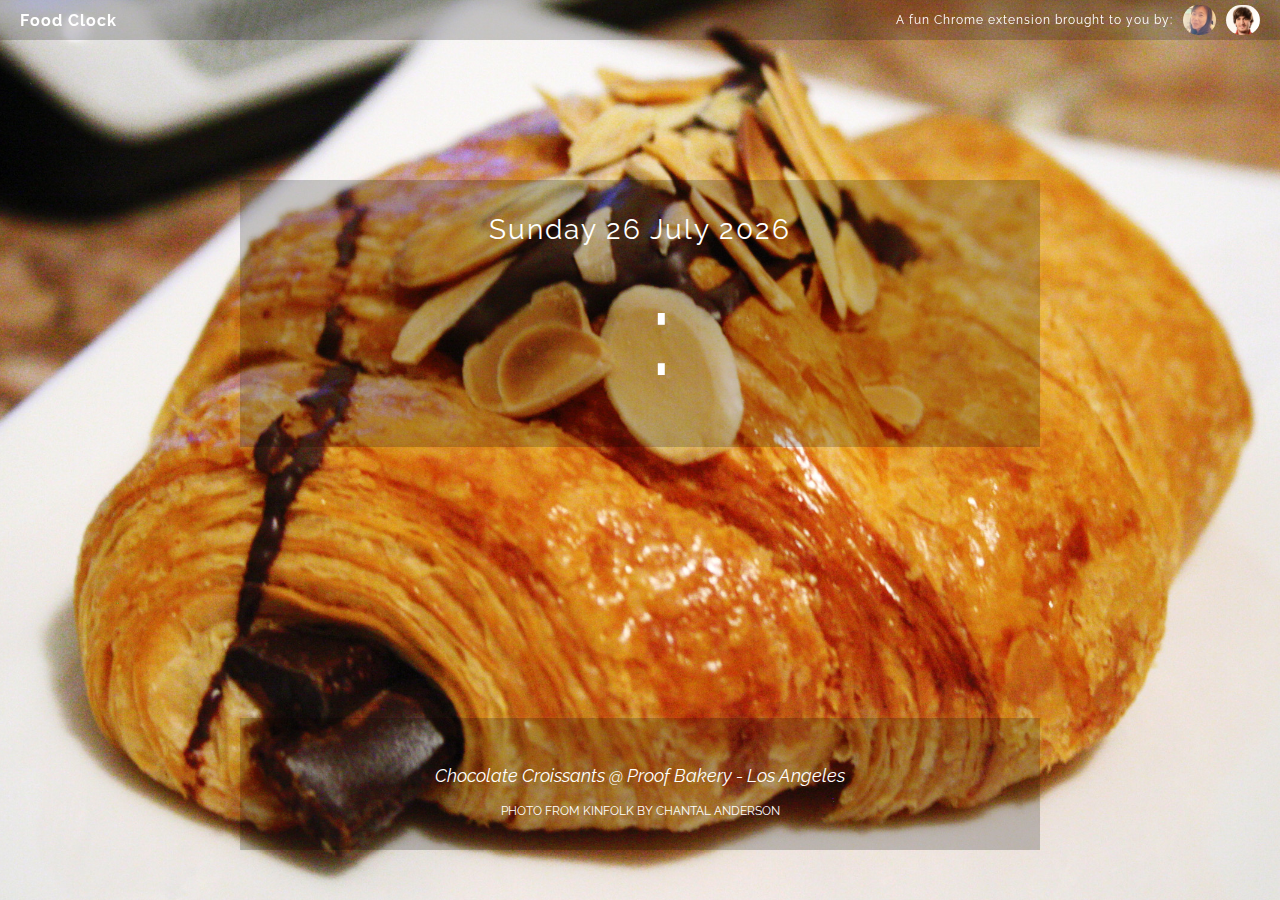
==== index.html @ 90855bd9 "fixed ampm and updated css fonts" ====
<!DOCTYPE html>
<html lang="en">
	<head>
    	<meta charset="utf-8">
    	<meta name="description" content="Food Clock">
    	<meta name="keywords" content="food, clock, time, eat, food">
	
		<title>Food Clock</title>
		
		<!-- external CSS link -->
		<link rel="stylesheet" href="css/reset.css">
		<link href='http://fonts.googleapis.com/css?family=Raleway:300,500,100' rel='stylesheet' type='text/css'>
		<link rel="stylesheet" href="css/style.css">

		<script>
		  (function(i,s,o,g,r,a,m){i['GoogleAnalyticsObject']=r;i[r]=i[r]||function(){
		  (i[r].q=i[r].q||[]).push(arguments)},i[r].l=1*new Date();a=s.createElement(o),
		  m=s.getElementsByTagName(o)[0];a.async=1;a.src=g;m.parentNode.insertBefore(a,m)
		  })(window,document,'script','//www.google-analytics.com/analytics.js','ga');

		  ga('create', 'UA-53057624-2', 'auto');
		  ga('send', 'pageview');

		</script>
	</head>
	<body>

		<header>
			<span class="logo">Food Clock</span>
			<span class="about"><a href="http://the212.co" target="_blank"><img class="profile" src="images/seb.png"></a></span>
			<span class="about"><a href="" target="_blank"><img class="profile" src="images/elaine.png"></a></span>
			<span class="about headline">A fun Chrome extension brought to you by: </span>
		</header>

		<main>
			<div class="clock">
			<div id="Date"></div>
			  <ul>
			    	<li id="hours"></li>
			      	<li id="point">:</li>
			      	<li id="min"></li>
			      	<li id="ampm"></li>
			  </ul>
			</div>

			<div class="info">
				<h2>Chocolate Croissants @ Proof Bakery - Los Angeles</h2>
				<h4>Photo from Kinfolk by Chantal Anderson</h4>
			</div>
		</main>

		<footer>
		</footer>

		<!-- javascript -->
		<script src="http://code.jquery.com/jquery-1.10.2.min.js"></script>
		<script src="js/main.js"></script>
	</body>
</html>
---- css/style.css ----
/* 
Project Name: Blank Template
Client: Your Client
Author: Your Name
Developer @GA in NYC
*/


/******************************************
/* SETUP                   
/*******************************************/

/* Box Model Hack */
* {
     -moz-box-sizing: border-box; /* Firexfox */
     -webkit-box-sizing: border-box; /* Safari/Chrome/iOS/Android */
     box-sizing: border-box; /* IE */
}

/* Clear fix hack */
.clearfix:after {
     content: ".";
     display: block;
     clear: both;
     visibility: hidden;
     line-height: 0;
     height: 0;
}

.clear {
	clear: both;
}

.alignright {
	float: right; 
	padding: 0 0 10px 10px; /* note the padding around a right floated image */
}

.alignleft {
	float: left; 
	padding: 0 10px 10px 0; /* note the padding around a left floated image */
}

/******************************************
/* BASE STYLES                   
/*******************************************/
html { 
  background: url(../images/cc.jpg) no-repeat center center fixed; 
  -webkit-background-size: cover;
  -moz-background-size: cover;
  -o-background-size: cover;
  background-size: cover;
}

body {
     color: #000;
     font-size: 12px;
     line-height: 1.4;
     font-family: Raleway, Helvetica, sans-serif;
}

h1 {
     font-size:48px;
     margin:10px 0px;
}


/******************************************
/* LAYOUT                   
/*******************************************/
header {
     height:40px;
     width:100%;
     position: fixed;
     background:#000;
     color:#fff;
     background:rgba(0,0,0,0.2);
     padding-left:20px;
     padding-right:10px;
}

.logo {
     float:left;
     padding-top:10px;
     font-size:16px;
     font-weight: bold;
     letter-spacing: 1px;
}

.headline {
     padding-top:12px;
     letter-spacing: 1px;
}

.about {
     float:right;
     padding-right:10px;
}

.profile {
     height:30px;
     border-radius: 15px;
     position: relative;
     top:5px;
}

.container {
    width: 960px;
    margin: 0 auto;
    overflow: hidden;
}

.clock {
    width: 800px;
    margin: 0 auto;
    padding: 30px;
    color: #FFF;
    position: relative;
    top:180px;
    background:rgba(0,0,0,0.2);
}

#Date {
    font-size: 28px;
    text-align: center;
    letter-spacing: 2px;
}

ul {
    width: 800px;
    margin: 0 auto;
    padding: 0px;
    list-style: none;
    text-align: center;
}

ul li {
    display: inline;
    font-size: 10em;
    text-align: center;
}

#ampm {
     text-transform: uppercase;
     color:#FFF;
     font-size: 6em;
     letter-spacing: 1px;
     display: inline-block;
     margin-left:15px;
}

.info {
     width: 800px;
     margin: 0 auto;
     padding: 30px;
     color: #FFF;
     position: absolute;
     bottom:50px;
     margin-left:50%;
     left:-400px;
     background:rgba(0,0,0,0.2);
     text-align: center;
}

.info h2 {
     font-size:18px;
     margin:15px;
     font-style: italic;
}

.info h4 {
     font-size:12px;
     text-transform: uppercase;
}

#point {
    position: relative;
    /* 
    -moz-animation: mymove 1s ease infinite;
    -webkit-animation: mymove 1s ease infinite;
    */
    padding-left: 10px;
    padding-right: 10px;
}

/* Simple Animation */
@-webkit-keyframes mymove {
    0% {opacity: 1.0;
}

50% {
    opacity: 0;
    text-shadow: none;
}

100% {
    opacity: 1.0;
}    
}

@-moz-keyframes mymove {
    0% {
        opacity: 1.0;
    }

    50% {
        opacity: 0;
        text-shadow: none;
    }

    100% {
        opacity: 1.0;
    };
}


/******************************************
/* ADDITIONAL STYLES                   
/*******************************************/
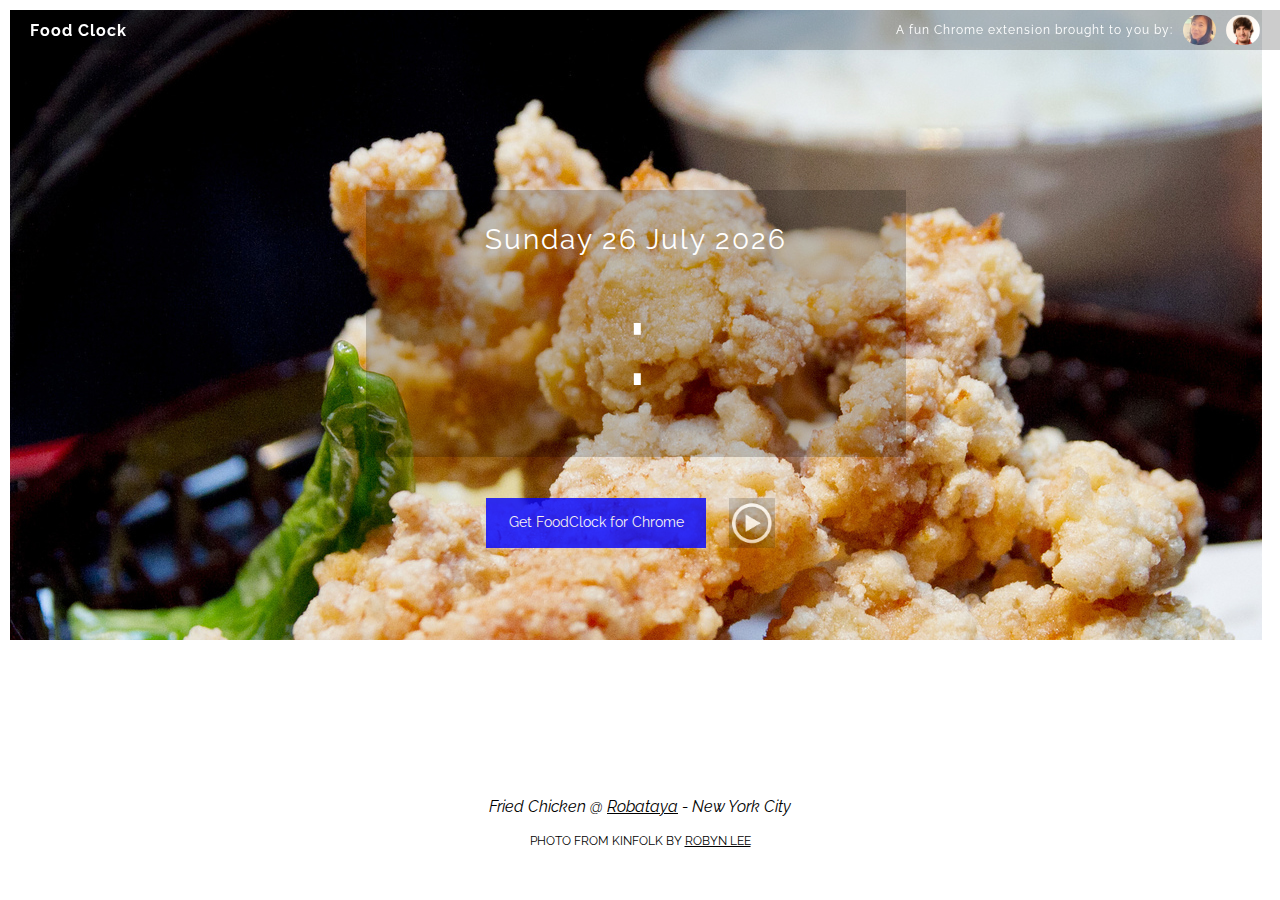
==== commit e2f0dfdd: "added install and video buttons" ====
--- a/index.html
+++ b/index.html
@@ -5,13 +5,14 @@
     	<meta name="description" content="Food Clock">
     	<meta name="keywords" content="food, clock, time, eat, food">
 	
-		<title>Food Clock</title>
+		<title>New Tab - Food Clock</title>
 		
 		<!-- external CSS link -->
 		<link rel="stylesheet" href="css/reset.css">
 		<link href='http://fonts.googleapis.com/css?family=Raleway:300,500,100' rel='stylesheet' type='text/css'>
 		<link rel="stylesheet" href="css/style.css">
 
+		<!-- 
 		<script>
 		  (function(i,s,o,g,r,a,m){i['GoogleAnalyticsObject']=r;i[r]=i[r]||function(){
 		  (i[r].q=i[r].q||[]).push(arguments)},i[r].l=1*new Date();a=s.createElement(o),
@@ -22,38 +23,42 @@
 		  ga('send', 'pageview');
 
 		</script>
+		-->
 	</head>
 	<body>
 
-		<header>
-			<span class="logo">Food Clock</span>
-			<span class="about"><a href="http://the212.co" target="_blank"><img class="profile" src="images/seb.png"></a></span>
-			<span class="about"><a href="" target="_blank"><img class="profile" src="images/elaine.png"></a></span>
-			<span class="about headline">A fun Chrome extension brought to you by: </span>
-		</header>
+		<div class="bg-container">
+			<header>
+				<span class="logo">Food Clock</span>
+				<span class="about"><a href="http://the212.co" target="_blank"><img class="profile" src="images/seb.png"></a></span>
+				<span class="about"><a href="" target="_blank"><img class="profile" src="images/elaine.png"></a></span>
+				<span class="about headline">A fun Chrome extension brought to you by: </span>
+			</header>
 
-		<main>
-			<div class="clock">
-			<div id="Date"></div>
-			  <ul>
-			    	<li id="hours"></li>
-			      	<li id="point">:</li>
-			      	<li id="min"></li>
-			      	<li id="ampm"></li>
-			  </ul>
-			</div>
+			<main>
+				<div class="clock">
+				<div id="Date"></div>
+				  <ul>
+				    	<li id="hours"></li>
+				      	<li id="point">:</li>
+				      	<li id="min"></li>
+				      	<li id="ampm"></li>
+				  </ul>
+				</div>
+				<div class="install-btn"><p>Get FoodClock for Chrome</p> <a href="https://www.youtube.com/watch?v=1_VS9dJqxRg" target="_blank"><img class="install-video" src="images/play-btn2.png"></a></div>
+			</main>
+		</div> <!-- end bg-containter -->
 
-			<div class="info">
-				<h2>Chocolate Croissants @ Proof Bakery - Los Angeles</h2>
-				<h4>Photo from Kinfolk by Chantal Anderson</h4>
-			</div>
-		</main>
+		<div class="info">
+			<h2><span class="food">testing</span> @ <a class="restaurant" href="" target="_blank"></a> - <span class="city"></span></h2>
+			<h4>Photo from Kinfolk by <a class="photographer" href="" target="_blank"></a></h4>
+		</div>
 
 		<footer>
 		</footer>
 
 		<!-- javascript -->
-		<script src="http://code.jquery.com/jquery-1.10.2.min.js"></script>
+		<script src="js/jquery1.10.2.min.js"></script>
 		<script src="js/main.js"></script>
 	</body>
 </html>--- a/css/style.css
+++ b/css/style.css
@@ -28,35 +28,47 @@
 }
 
 .clear {
-	clear: both;
+    clear: both;
 }
 
 .alignright {
-	float: right; 
-	padding: 0 0 10px 10px; /* note the padding around a right floated image */
+    float: right; 
+    padding: 0 0 10px 10px; /* note the padding around a right floated image */
 }
 
 .alignleft {
-	float: left; 
-	padding: 0 10px 10px 0; /* note the padding around a left floated image */
+    float: left; 
+    padding: 0 10px 10px 0; /* note the padding around a left floated image */
 }
 
 /******************************************
 /* BASE STYLES                   
 /*******************************************/
+/* 
 html { 
   background: url(../images/cc.jpg) no-repeat center center fixed; 
   -webkit-background-size: cover;
   -moz-background-size: cover;
   -o-background-size: cover;
   background-size: cover;
-}
+} */
 
 body {
      color: #000;
      font-size: 12px;
      line-height: 1.4;
      font-family: Raleway, Helvetica, sans-serif;
+}
+
+.bg-container {
+    background: url() no-repeat center center fixed; 
+      -webkit-background-size: cover;
+      -moz-background-size: cover;
+      -o-background-size: cover;
+      background-size: cover;
+    height:630px;
+    margin:10px;
+    margin-right:18px;
 }
 
 h1 {
@@ -76,7 +88,7 @@
      color:#fff;
      background:rgba(0,0,0,0.2);
      padding-left:20px;
-     padding-right:10px;
+     padding-right:20px;
 }
 
 .logo {
@@ -111,7 +123,7 @@
 }
 
 .clock {
-    width: 800px;
+    width: 540px;
     margin: 0 auto;
     padding: 30px;
     color: #FFF;
@@ -127,7 +139,7 @@
 }
 
 ul {
-    width: 800px;
+    width: 500px;
     margin: 0 auto;
     padding: 0px;
     list-style: none;
@@ -149,21 +161,63 @@
      margin-left:15px;
 }
 
+.install-btn
+ {
+    width:300px;
+    margin:0 auto;
+    cursor: pointer;
+    position: relative;
+    top:200px;
+ }
+
+ .install-btn p {
+    opacity:0.8;
+    color:#FFF;
+    padding:15px;
+    background-color:blue;
+    font-size:14px;
+    text-align: center;
+    width:220px;
+    display: inline-block;
+ }
+
+ .install-video {
+    height:50px;
+    display: inline-block;
+    position: relative;
+    top:21px;
+    margin-left:20px;
+ }
+
+
 .info {
      width: 800px;
      margin: 0 auto;
      padding: 30px;
-     color: #FFF;
+     color: #000;
      position: absolute;
-     bottom:50px;
+     bottom:20px;
      margin-left:50%;
      left:-400px;
-     background:rgba(0,0,0,0.2);
      text-align: center;
 }
 
+@media (min-width: 1800px) {
+    .info {
+        bottom:60px;
+    }
+
+    .info h2 {
+        font-size:20px;
+    }
+
+    .info h4 {
+        font-size:14px;
+    }
+}
+
 .info h2 {
-     font-size:18px;
+     font-size:16px;
      margin:15px;
      font-style: italic;
 }
@@ -171,6 +225,10 @@
 .info h4 {
      font-size:12px;
      text-transform: uppercase;
+}
+
+.info a {
+    color:#000;
 }
 
 #point {
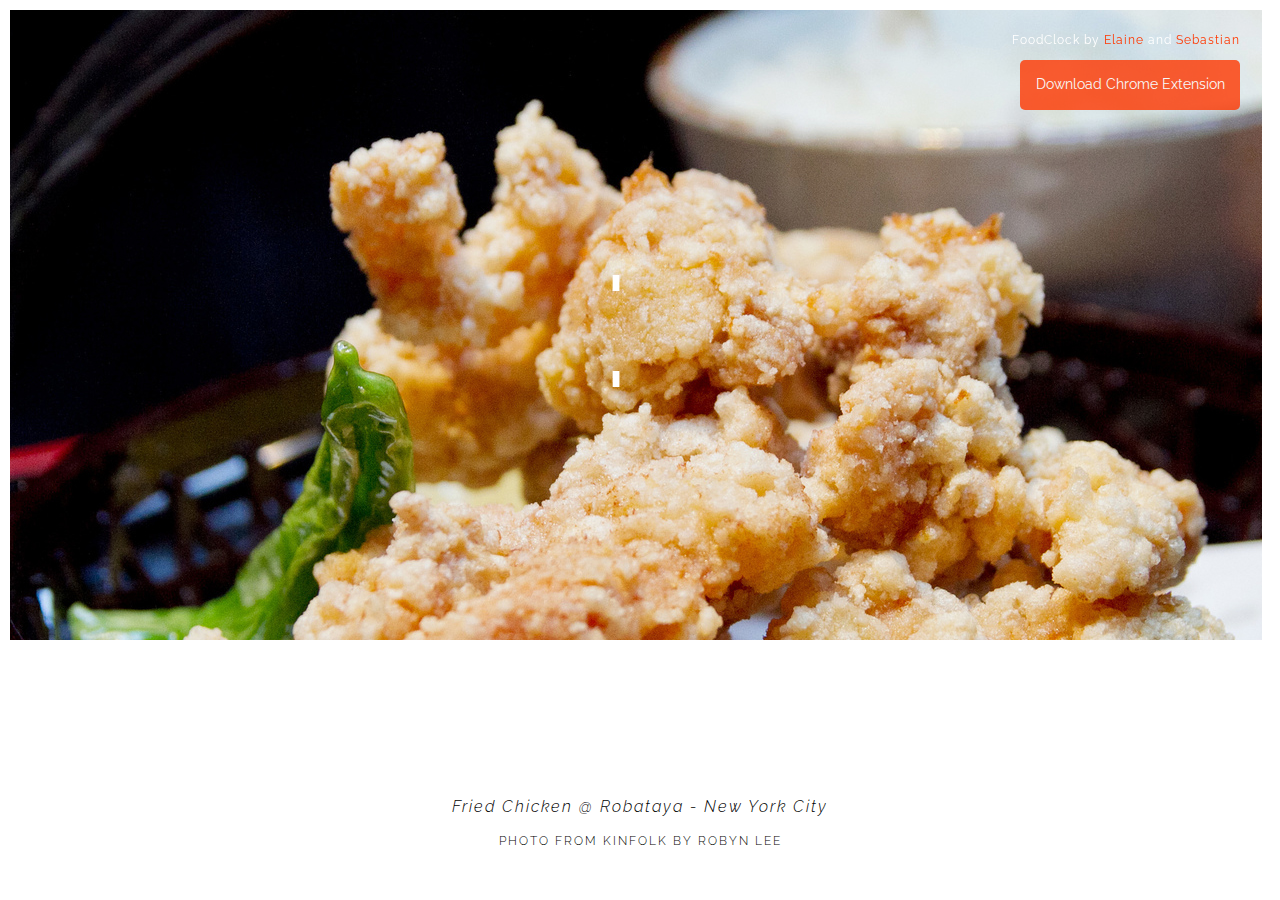
==== commit d8e80a43: "finished v2 design" ====
--- a/index.html
+++ b/index.html
@@ -11,41 +11,50 @@
 		<link rel="stylesheet" href="css/reset.css">
 		<link href='http://fonts.googleapis.com/css?family=Raleway:300,500,100' rel='stylesheet' type='text/css'>
 		<link rel="stylesheet" href="css/style.css">
-
-		<!-- 
+ 
 		<script>
 		  (function(i,s,o,g,r,a,m){i['GoogleAnalyticsObject']=r;i[r]=i[r]||function(){
 		  (i[r].q=i[r].q||[]).push(arguments)},i[r].l=1*new Date();a=s.createElement(o),
 		  m=s.getElementsByTagName(o)[0];a.async=1;a.src=g;m.parentNode.insertBefore(a,m)
-		  })(window,document,'script','//www.google-analytics.com/analytics.js','ga');
+		  })(window,document,'script','http://www.google-analytics.com/analytics.js','ga');
 
 		  ga('create', 'UA-53057624-2', 'auto');
 		  ga('send', 'pageview');
 
 		</script>
-		-->
+
+		<script type="text/javascript">
+		  <!--
+		  if (screen.width <= 600) {
+		    window.location = "http://foodclock.co/blog";
+		  }
+		  //-->
+		</script>
 	</head>
 	<body>
 
 		<div class="bg-container">
 			<header>
-				<span class="logo">Food Clock</span>
-				<span class="about"><a href="http://the212.co" target="_blank"><img class="profile" src="images/seb.png"></a></span>
-				<span class="about"><a href="" target="_blank"><img class="profile" src="images/elaine.png"></a></span>
-				<span class="about headline">A fun Chrome extension brought to you by: </span>
+				<span class="about headline">FoodClock by <a href="https://www.linkedin.com/in/elainelee" target="_blank">Elaine</a> and <a href="http://the212.co" target="_blank">Sebastian</a></span>
 			</header>
+
+			<div class="install-btn">
+				<a href="https://chrome.google.com/webstore/detail/foodclock/pdjcdfdfimbjfmmceomkafledlpccplo?hl=en">
+					<p>Download Chrome Extension</p></a> <a href="https://www.youtube.com/watch?v=1_VS9dJqxRg" target="_blank">
+					<!-- <img class="install-video" src="images/play-btn2.png"> -->
+				</a>
+			</div>
 
 			<main>
 				<div class="clock">
-				<div id="Date"></div>
+				<!-- <div id="Date"></div> -->
 				  <ul>
 				    	<li id="hours"></li>
 				      	<li id="point">:</li>
 				      	<li id="min"></li>
-				      	<li id="ampm"></li>
 				  </ul>
+				  <p id="ampm"></p>
 				</div>
-				<div class="install-btn"><p>Get FoodClock for Chrome</p> <a href="https://www.youtube.com/watch?v=1_VS9dJqxRg" target="_blank"><img class="install-video" src="images/play-btn2.png"></a></div>
 			</main>
 		</div> <!-- end bg-containter -->
 
--- a/css/style.css
+++ b/css/style.css
@@ -76,6 +76,15 @@
      margin:10px 0px;
 }
 
+a {
+    color:rgb(255, 56, 0);
+    text-decoration: none;
+}
+
+a:hover {
+    text-decoration: underline;
+}
+
 
 /******************************************
 /* LAYOUT                   
@@ -84,11 +93,10 @@
      height:40px;
      width:100%;
      position: fixed;
-     background:#000;
      color:#fff;
-     background:rgba(0,0,0,0.2);
      padding-left:20px;
-     padding-right:20px;
+     padding-right:40px;
+     padding-top:10px;
 }
 
 .logo {
@@ -123,13 +131,13 @@
 }
 
 .clock {
-    width: 540px;
+    width: 700px;
     margin: 0 auto;
-    padding: 30px;
+    padding: 30px 0px;
     color: #FFF;
     position: relative;
-    top:180px;
-    background:rgba(0,0,0,0.2);
+    top:120px;
+    /* background:rgba(0,0,0,0.2); */
 }
 
 #Date {
@@ -139,7 +147,7 @@
 }
 
 ul {
-    width: 500px;
+    width: 700px;
     margin: 0 auto;
     padding: 0px;
     list-style: none;
@@ -148,36 +156,43 @@
 
 ul li {
     display: inline;
-    font-size: 10em;
-    text-align: center;
+    font-size: 18em;
+    text-align: center;
+    font-weight:200;
+    letter-spacing: 40px;
 }
 
 #ampm {
      text-transform: uppercase;
      color:#FFF;
-     font-size: 6em;
+     font-size: 4em;
      letter-spacing: 1px;
      display: inline-block;
-     margin-left:15px;
+     text-align: center;
+     width:690px;
+     margin-top:-40px;
+     font-weight:200;
 }
 
 .install-btn
  {
-    width:300px;
+    width:230px;
     margin:0 auto;
     cursor: pointer;
-    position: relative;
-    top:200px;
+    position: fixed;
+    top:60px;
+    right:30px;
  }
 
  .install-btn p {
     opacity:0.8;
     color:#FFF;
     padding:15px;
-    background-color:blue;
+    background-color:rgb(255, 56, 0);
     font-size:14px;
     text-align: center;
     width:220px;
+    border-radius: 5px;
     display: inline-block;
  }
 
@@ -200,6 +215,8 @@
      margin-left:50%;
      left:-400px;
      text-align: center;
+     font-weight: 300;
+     letter-spacing: 2px
 }
 
 @media (min-width: 1800px) {
